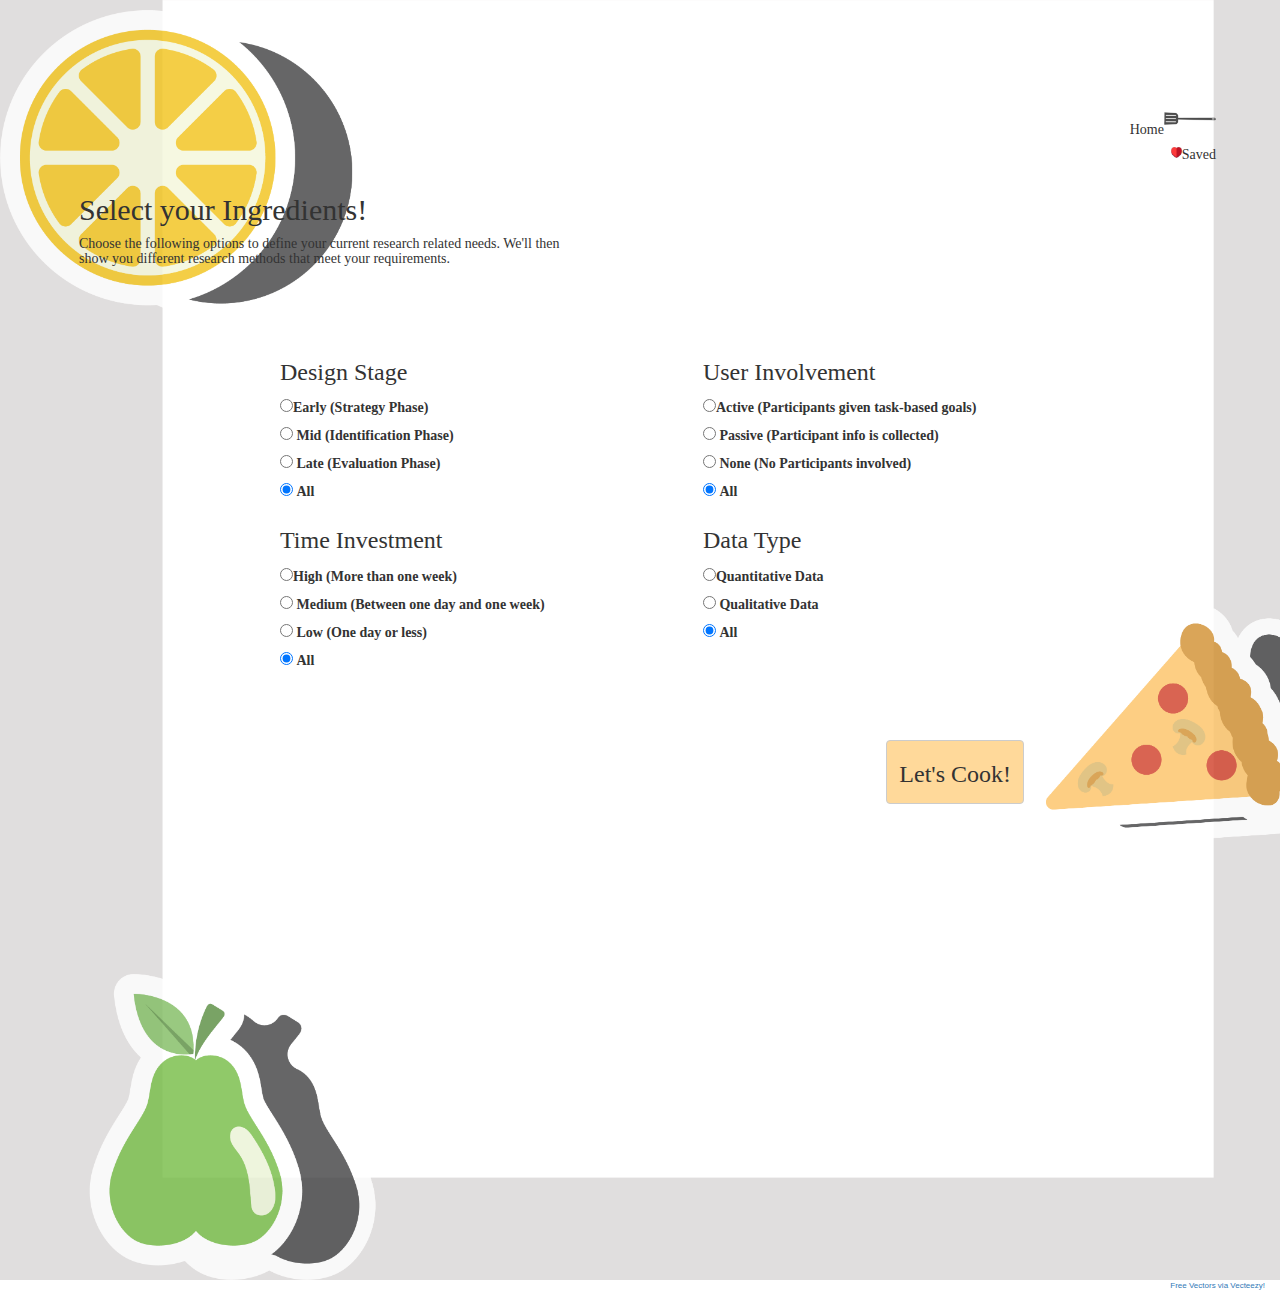
==== ingredientspage.html @ 791f5416 "UX Kitchen" ====
<!DOCTYPE html>
<html lang="en">
  <head>
    <title>Select Your Ingredients!</title>
    <meta charset="utf-8">
    <meta name="viewport" content="width=device-width, initial-scale=1">

    <!--importing jQuery script-->
    <script src="https://ajax.googleapis.com/ajax/libs/jquery/3.2.1/jquery.min.js"></script>

    <!-- This website uses Bootstrap JS and CSS through links to MaxCDN's CDN supported version-->
    <link rel="stylesheet" href="https://maxcdn.bootstrapcdn.com/bootstrap/3.3.7/css/bootstrap.min.css">

    <!-- importing custom stylesheet-->
    <link rel="stylesheet" type="text/css" href="uxkitchen.css">
    
    <!-- importing stylesheet for Animate-->
    <link rel="stylesheet" href="https://cdnjs.cloudflare.com/ajax/libs/animate.css/3.5.2/animate.min.css">

    <!-- importing custom javascript file-->
    <script src="finalproj.js" type="text/javascript"></script>
  </head>

<body>

  <!--This is the jumbotron container for the grid in Bootstrap-->
  <div class="jumbotron jumbotron-ingredients">
    <!--This is the container for the grid in Bootstrap-->
    <div class="container-fluid container-fluid-ingredients">

      <!--This is the div for the right hand home box, leading back to the home page-->
      <div class="row">
          <div class="col-sm-4" id="home-box">
              <img id="spatula-icon" src="images/spatula.png"> 
               <h5 id="home-text">Home</h5>
          </div>
      </div>

    <!--This is the div for the right hand favorites box, leading to wishlist-->
    <div class="row">
      <div class="col-sm-4" id="wishlist-box">
        <h5 id="saved-text">Saved</h5> 
        <img id="heart-icon" src="images/hearticon.png">
      </div>
    </div>
  
    <!--This is the div for the left hand welcome message and subheading-->
    <div class="row">
      <div class="col-sm-5" id="welcome-box-2">
		 		<h2 id="header-text">Select your Ingredients!</h2>
		 		<h5 id="info-text">Choose the following options to define your current research related needs. We'll then show you different research methods that meet your requirements.</h5>
      </div>	
	  </div>


    <!--The first two selection menus (left hand side)-->
    <div class="row" id="first-column">
      <div class="col-sm-5">

        <!--Selection menu for design stage-->
      	<h3> Design Stage </h3>
        <form action="">
        <input type="radio" name="stages" id = "early-stage" value='Early Stage'><label>Early (Strategy Phase)</label><br>
        <input type="radio" name="stages" id = "mid-stage" value='Mid Stage'> <label>Mid (Identification Phase)</label><br>
        <input type="radio" name="stages" id = "late-stage" value='Late Stage'> <label>Late (Evaluation Phase)</label><br>
        <input type="radio" name="stages" id = "all-stage" value='All Stages' checked> <label>All</label>
        </form>

      <!--Selection menu for time investment-->
       <h3>Time Investment </h3>
        <form action="">
        <input type="radio" name="times" id = "high-time" value='High Time Investment'><label>High (More than one week)</label><br>
        <input type="radio" name="times" id = "medium-time" value='Medium Time Investment'> <label>Medium (Between one day and one week)</label><br>
        <input type="radio" name="times" id = "low-time" value='Low Time Investment'> <label>Low (One day or less)</label><br>
        <input type="radio" name="times" id = "all-time" value='All Time Investments' checked> <label>All</label>
      </form>
    </div>

    <!--The first two selection menus (right hand side)-->
	  <div class="col-sm-5">

        <!--Selection menu for user involvement-->
      	<h3>User Involvement </h3>
      	  <form action="">
      	  <input type="radio" name="involvements" id = "active-involvement" value='Active Involvement'><label>Active (Participants given task-based goals)</label><br>
      	  <input type="radio" name="involvements" id = "passive-involvement" value='Passive Involvement'> <label>Passive (Participant info is collected)</label><br>
      	  <input type="radio" name="involvements" id = "no-involvement" value='No Involvement'> <label>None (No Participants involved)</label><br>
      	  <input type="radio" name="involvements" id = "all-involvement" value='All Involvement Types' checked> <label>All</label>
      	</form>

      <!--Selection menu for data type-->  
      <h3>Data Type</h3>
        <form action="">
        <input type="radio" name="datum" id = "quantitative-data" value='Quantitative Data'><label>Quantitative Data</label><br>
        <input type ="radio" name="datum" id = "qualitative-data" value='Qualitative Data'> <label>Qualitative Data</label><br>
        <input type="radio" name="datum" id = "all-data" value='All Data Types' checked> <label>All</label>
      </form>
    </div>
  </div>

      <!--Button to continue to next page-->  
      <div class="row">
      	<div class="col=sm-4" id="submit-criteria">
      		<type="button" class="btn btn-default" id="recipe-text"><h3> Let's Cook!</h3></button>
      	</div>
      </div>
    </div>	
  </div>

  <!--Credits box for use of images-->
  <div class="col-sm-3 credits-box-2">
      <a href="https://www.vecteezy.com">Free Vectors via Vecteezy!</a>
  </div>

</div>
</body>
</html>
---- uxkitchen.css ----
/*background styling for home page jumbotron container*/
.jumbotron-home {
    background-image: url(images/homeBackground.png);
    background-position: right;
    background-size:cover;
    height: 120vh;
    padding:0;
    margin:0;
}

/*default styling for jumbotron container*/
.jumbotron {
    background-color: #E0DEDE;
}

/*background styling for ingredients page jumbotron container*/
/*breakpoint for mobile*/
@media (max-width: 500px) {
    .jumbotron-ingredients {
    background-image: url(images/pizzaandpaper2.png);
    background-position: center;
    background-size:cover;
    height: 200vh;
    padding:0;
    margin:0;
    }
}

/*background styling for ingredients page jumbotron container*/
/*breakpoint for non-mobile*/
@media (min-width: 500px) {
    .jumbotron-ingredients {
          background-image: url(images/pizzaandpaper2.png);
    background-position: left;
    background-size:cover;
    height: 100vw;
    padding-bottom:100vh;
    margin:0;
    }
}

/*background styling for loading page jumbotron container*/
.jumbotron-loading {
    background-image: url(images/cookingtable.png);
    background-position: left;
    background-size:cover;
    height: 100vh;
    padding:0;
    margin:0;
}

/*background styling for results page jumbotron container*/
.jumbotron-results {
    background-color:#FFD99A; 
    background-position: left;
    background-size:cover;
    height: 700vh;
    padding:0;
    margin:0;
}

/*default font for all container content*/
.container-fluid{
font-family: Roboto;
}

/*header text spacing*/
#header-text{
margin-bottom:1%;
/*animaton delay for loading page*/
-webkit-animation-delay: 1s;
}

/*animaton delay for subhead on loading page*/
#info-text{
 -webkit-animation-delay: 1s;
}

/*styling for right hand home box text*/
#home-text{
float:right;
}

/*styling for right hand home box*/
#home-box {
float:right;
padding-right:5%;
margin-top:5%;
}

/*styling for spatula home icon*/
#spatula-icon{
position:relative;
float:right;
max-width:15%;
}

/*styling for right hand wishlist box text*/
#saved-text{
float:right;
margin-top:0;
}

/*styling for right hand wishlist box*/
#wishlist-box {
right:0;
float:right;
padding-right:5%;
}

/*styling for right hand wishlist box on home page*/
#wishlist-box-2 {
right:0;
float:right;
padding-right:5%;
margin-top:5%;
}

/*styling for text within wishlist box*/
#wishlist-div h5{
position:relative;
float:right;
padding-right: 5%;
padding-left:1%;
}

/*styling for heart favorites/wishlist icon*/
#heart-icon{
max-width:3%;
position:relative;
float:right;
}

/*font for radio button labels*/
label {
font-family:Roboto;    
}

/*styling for cards on results page*/
#results-box {
padding-right:5%;
}

/*styling for loading page main text*/
#loading-box {
  display: table;
  margin: auto;
  text-align:center;
}

/*styling for knife animation on loading page*/
#knife-image {
  animation: skew 1s infinite;
  transform: skew(0deg);
  animation-direction: up;
  max-width:30%;
  -webkit-animation-delay: 2s;
}

/*details for knife animation on loading page*/
@keyframes skew {
  0% {
    transform: skewY(-20deg);
  }
  100% {
    transform: skewY(20deg);
  }
}

/*styling for welcome box on home page*/
#welcome-box {
	margin-left:5%;
	margin-top:-5%;
}

/*styling for welcome box on ingredients page*/
#welcome-box-2 {
	margin-left:5%;
}

/*styling to create rounded borders*/
.rounded {
  border-radius: 5px;
}

/*styling for header of cards*/
.card-header{
	background-color: #4D4D4D;
	color: rgba(0, 0, 0, 0);
    font:Roboto;
    padding:2%;
}

/*styling for cards*/
.card {
	background-color: white;
    margin-top:15%;
}

/*styling for card titles*/
.card-title{
	text-align: center;
	padding-bottom:10%;
}

/*styling for text on cards*/
.card-text p{
    font-size: 14px;
    padding-left:2%;
}

/*styling for images on cards*/
.card-image {
    height:100px;
    width: auto;
	float:right;
}

/*styling for favorite-ing icon on cards*/
.fav-icon {
	width:10%;
	float:left;
}

/*styling for hidden remove icon on favorite cards
to ensure proper height*/
.remove-icon {
    width:10%;
    float:left;
    padding-bottom: 5%;
    opacity:0.0;
}

/*styling for remove text on favorite cards*/
.remove-text {
    float:left;
}

/*styling for interior container in cards*/
.container-interior{
    background-color: white;
}

/*styling for text on fridge on home*/
#fridge-text{
    text-align: right;
	float:right;
	padding-bottom:1%;
	padding-right: 3%;
	position:relative;
	z-index:1;
}

/*styling for position of fridge on home*/
/*breakpoint for non-mobile*/
@media (max-width: 1000px) {
#fridge-area{
    position:relative;
    margin-top:10%;
    -webkit-animation-iteration-count: infinite;
    }
}

/*styling for position of fridge on home*/
/*breakpoint for mobile*/
@media (min-width: 100px) {
   #fridge-area{
    position:relative;
    margin-top:150px;
    -webkit-animation-iteration-count: infinite;
    }
}

/*styling for image of fridge on home*/
#fridge-button {
    width:200px;
    height:auto;
    overflow: hidden;
    outline:none;
    position:absolute;
    z-index:0;
	right:0;    
    margin-right:2%;
}

/*styling for image hover of fridge on home*/
#fridge-button:hover {
        box-shadow: 0 12px 16px 0 rgba(255,255,0,0.9), 0 17px 50px 0 rgba(255,255,0,0.9);
}

/*styling for first dropdowns on ingredients page*/
#first-column {
	margin-left:20%;
	margin-top:5%;
}

/*styling for submit button on ingredients page*/
#submit-criteria {
position:relative;
margin-right:20%;
margin-top:5%;
float:right;
}

/*styling for default button*/
.btn-default {
	background-color:#FFD99A;
	padding-top: 0;
}

/*styling for remove button on favorites page*/
#remove-button{
	padding-top:15%;
}

/*styling for submit button on ingredients page*/
#dropdown-one {
    margin-top:5%;
}

/*styling for close button on favorites page*/
.close-button {
float:right;
}

/*styling for credits box on bottom left of page*/
.credits-box {
	font-size:8px;
	position:absolute;
	bottom:0;
	left:5%;
}

/*styling for credits box on bottom right of page*/
.credits-box-2 {
	font-size:8px;
	position:relative;
	bottom:0;
	float:right;
	text-align: right;
}
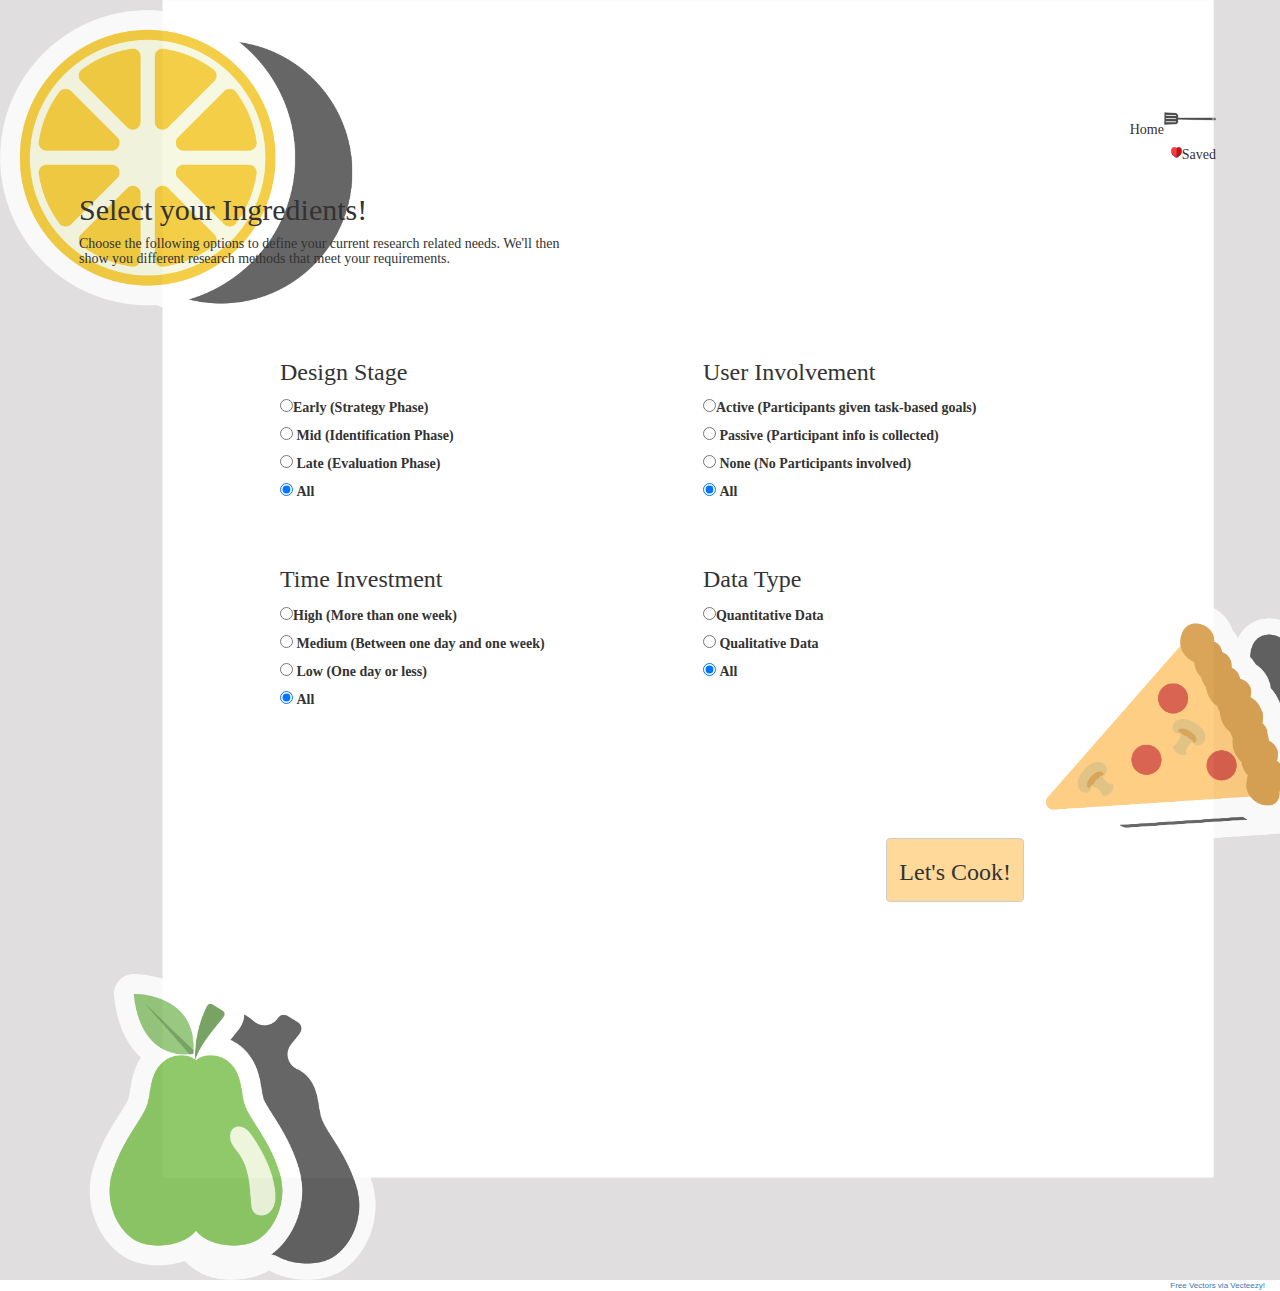
==== commit 42338031: "Add files via upload" ====
--- a/ingredientspage.html
+++ b/ingredientspage.html
@@ -58,43 +58,51 @@
       <div class="col-sm-5">
 
         <!--Selection menu for design stage-->
-      	<h3> Design Stage </h3>
-        <form action="">
-        <input type="radio" name="stages" id = "early-stage" value='Early Stage'><label>Early (Strategy Phase)</label><br>
-        <input type="radio" name="stages" id = "mid-stage" value='Mid Stage'> <label>Mid (Identification Phase)</label><br>
-        <input type="radio" name="stages" id = "late-stage" value='Late Stage'> <label>Late (Evaluation Phase)</label><br>
-        <input type="radio" name="stages" id = "all-stage" value='All Stages' checked> <label>All</label>
-        </form>
+      	<div class = "selection-menu">
+          <h3> Design Stage </h3>
+          <form action="">
+          <input type="radio" name="stages" id = "early-stage" value='Early Stage'><label>Early (Strategy Phase)</label><br>
+          <input type="radio" name="stages" id = "mid-stage" value='Mid Stage'> <label>Mid (Identification Phase)</label><br>
+          <input type="radio" name="stages" id = "late-stage" value='Late Stage'> <label>Late (Evaluation Phase)</label><br>
+          <input type="radio" name="stages" id = "all-stage" value='All Stages' checked> <label>All</label>
+          </form>
+        </div>
 
       <!--Selection menu for time investment-->
-       <h3>Time Investment </h3>
-        <form action="">
-        <input type="radio" name="times" id = "high-time" value='High Time Investment'><label>High (More than one week)</label><br>
-        <input type="radio" name="times" id = "medium-time" value='Medium Time Investment'> <label>Medium (Between one day and one week)</label><br>
-        <input type="radio" name="times" id = "low-time" value='Low Time Investment'> <label>Low (One day or less)</label><br>
-        <input type="radio" name="times" id = "all-time" value='All Time Investments' checked> <label>All</label>
-      </form>
+        <div class = "selection-menu">
+         <h3>Time Investment </h3>
+          <form action="">
+          <input type="radio" name="times" id = "high-time" value='High Time Investment'><label>High (More than one week)</label><br>
+          <input type="radio" name="times" id = "medium-time" value='Medium Time Investment'> <label>Medium (Between one day and one week)</label><br>
+          <input type="radio" name="times" id = "low-time" value='Low Time Investment'> <label>Low (One day or less)</label><br>
+          <input type="radio" name="times" id = "all-time" value='All Time Investments' checked> <label>All</label>
+        </form>
+      </div>
     </div>
 
     <!--The first two selection menus (right hand side)-->
 	  <div class="col-sm-5">
 
         <!--Selection menu for user involvement-->
-      	<h3>User Involvement </h3>
+      	 <div class = "selection-menu">
+          <h3>User Involvement </h3>
       	  <form action="">
       	  <input type="radio" name="involvements" id = "active-involvement" value='Active Involvement'><label>Active (Participants given task-based goals)</label><br>
       	  <input type="radio" name="involvements" id = "passive-involvement" value='Passive Involvement'> <label>Passive (Participant info is collected)</label><br>
       	  <input type="radio" name="involvements" id = "no-involvement" value='No Involvement'> <label>None (No Participants involved)</label><br>
       	  <input type="radio" name="involvements" id = "all-involvement" value='All Involvement Types' checked> <label>All</label>
-      	</form>
+      	 </form>
+        </div>
 
       <!--Selection menu for data type-->  
-      <h3>Data Type</h3>
-        <form action="">
-        <input type="radio" name="datum" id = "quantitative-data" value='Quantitative Data'><label>Quantitative Data</label><br>
-        <input type ="radio" name="datum" id = "qualitative-data" value='Qualitative Data'> <label>Qualitative Data</label><br>
-        <input type="radio" name="datum" id = "all-data" value='All Data Types' checked> <label>All</label>
-      </form>
+        <div class = "selection-menu">
+          <h3>Data Type</h3>
+          <form action="">
+          <input type="radio" name="datum" id = "quantitative-data" value='Quantitative Data'><label>Quantitative Data</label><br>
+          <input type ="radio" name="datum" id = "qualitative-data" value='Qualitative Data'> <label>Qualitative Data</label><br>
+          <input type="radio" name="datum" id = "all-data" value='All Data Types' checked> <label>All</label>
+          </form>
+        </div>
     </div>
   </div>
 
--- a/uxkitchen.css
+++ b/uxkitchen.css
@@ -52,7 +52,7 @@
 
 /*background styling for results page jumbotron container*/
 .jumbotron-results {
-    background-color:#FFD99A; 
+    background-color:#FCC59F; 
     background-position: left;
     background-size:cover;
     height: 700vh;
@@ -132,6 +132,10 @@
 float:right;
 }
 
+.selection-menu {
+    margin-bottom: 15%;
+}
+
 /*font for radio button labels*/
 label {
 font-family:Roboto;    
@@ -147,6 +151,14 @@
   display: table;
   margin: auto;
   text-align:center;
+}
+
+#no-results {
+  display: table;
+  margin: auto;
+  text-align:center;
+  margin:10%;
+  color:maroon;
 }
 
 /*styling for knife animation on loading page*/
